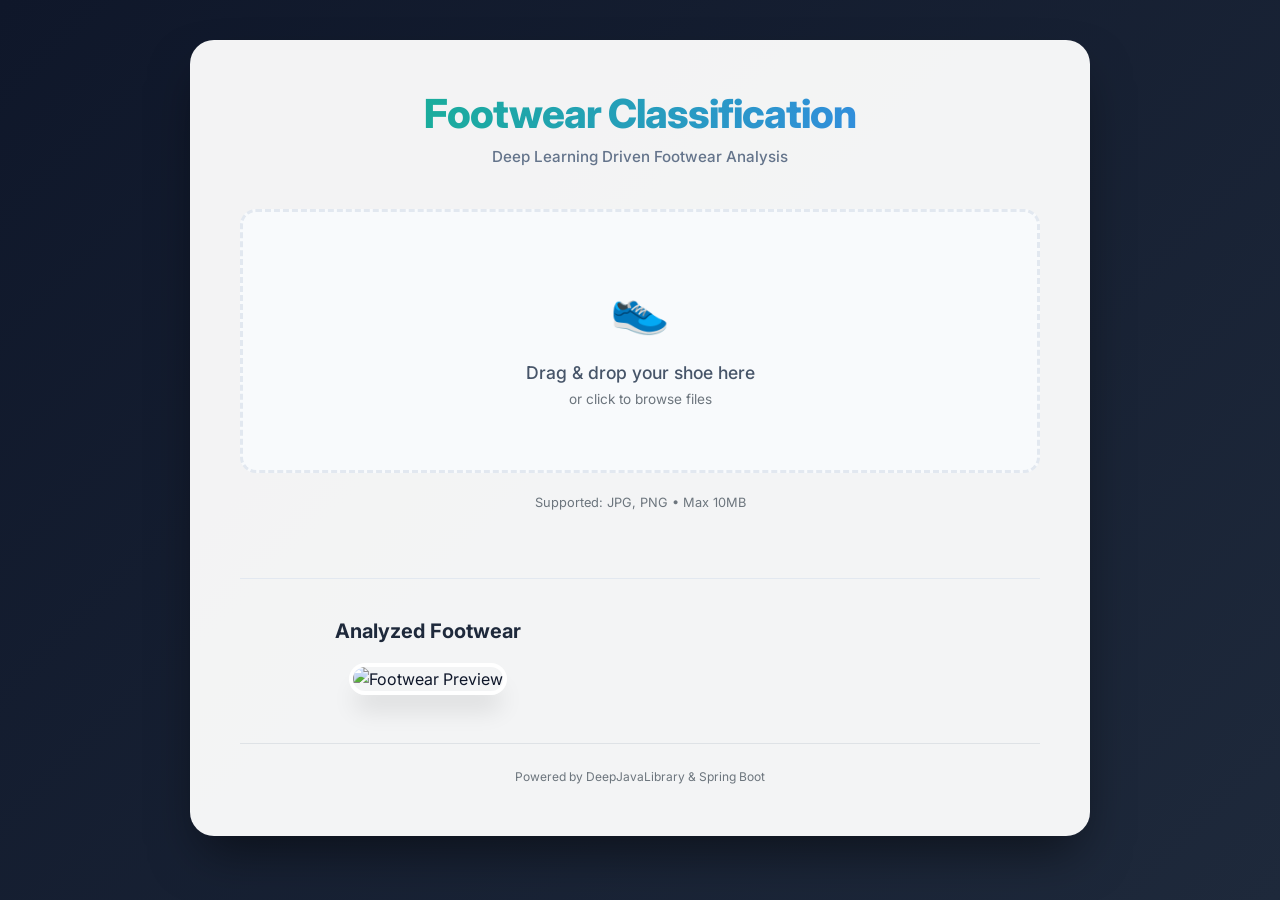
==== src/main/resources/static/index.html @ f11fcdc8 "" ====
<!DOCTYPE html>
<html lang="en">

<head>
    <title>SneakerLab AI | Footwear Classification</title>
    <meta charset="utf-8" />
    <meta name="viewport" content="width=device-width, initial-scale=1.0">
    <link href="https://fonts.googleapis.com/css2?family=Inter:wght@400;500;700;800&display=swap" rel="stylesheet">
    <link rel="stylesheet" href="https://stackpath.bootstrapcdn.com/bootstrap/4.3.1/css/bootstrap.min.css"
        integrity="sha384-ggOyR0iXCbMQv3Xipma34MD+dH/1fQ784/j6cY/iJTQUOhcWr7x9JvoRxT2MZw1T" crossorigin="anonymous">
    <link rel="stylesheet" href="style.css">
    <script src="script.js" defer></script>
</head>

<body>

    <div class="container-fluid">
        <header>
            <h1>Footwear Classification</h1>
            <p class="subtitle">Deep Learning Driven Footwear Analysis</p>
        </header>

        <main>
            <div class="card border-0 bg-transparent">
                <div class="card-body p-0">
                    <div id="drop-zone" class="drop-zone">
                        <div class="drop-zone-content">
                            <span class="mb-3 d-block" style="font-size: 3rem;">👟</span>
                            <p>Drag & drop your shoe here</p>
                            <span class="text-muted" style="font-size: 0.85rem;">or click to browse files</span>
                        </div>
                        <input type="file" accept="image/png, image/jpeg" id="image" name="image"
                            onchange="checkFiles(this.files);">
                    </div>
                    <p class="text-center text-muted mt-2" style="font-size: 0.8rem;">Supported: JPG, PNG • Max 10MB</p>
                </div>
            </div>

            <div id="answerPart" class="hidden">
                <div class="results-container">
                    <section class="preview-section">
                        <h5>Analyzed Footwear</h5>
                        <img id="preview" src="#" alt="Footwear Preview" />
                    </section>

                    <section class="analysis-section">
                        <div id="loadingPart" class="loading" style="display: none;">
                            <div class="spinner-border" role="status">
                                <span class="sr-only">Analyzing...</span>
                            </div>
                            <p class="mt-3 font-weight-bold" style="color: var(--primary);">Scanning Neural Pathways...</p>
                        </div>

                        <div id="resultsPart" class="results-section" style="display: none;">
                            <h5>Classification Analysis</h5>
                            <div id="classificationList"></div>
                        </div>
                    </section>
                </div>
            </div>
        </main>

        <footer class="mt-5 pt-4 text-center border-top">
            <p class="text-muted mb-0" style="font-size: 0.75rem;">Powered by DeepJavaLibrary & Spring Boot</p>
        </footer>
    </div>

</body>

</html>
---- src/main/resources/static/style.css ----
:root {
    --primary: #10b981;
    --primary-dark: #059669;
    --secondary: #3b82f6;
    --dark: #0f172a;
    --bg-gradient: linear-gradient(135deg, #0f172a 0%, #1e293b 100%);
    --card-bg: rgba(255, 255, 255, 0.95);
    --glass-bg: rgba(255, 255, 255, 0.1);
}

body {
    background: var(--bg-gradient);
    min-height: 100vh;
    padding: 40px 20px;
    font-family: 'Inter', -apple-system, sans-serif;
    color: #f8fafc;
}

.container-fluid {
    background: var(--card-bg);
    border-radius: 24px;
    padding: 50px;
    box-shadow: 0 25px 50px -12px rgba(0, 0, 0, 0.5);
    max-width: 900px;
    margin: 0 auto;
    color: var(--dark);
}

h1 {
    font-weight: 800;
    letter-spacing: -0.025em;
    background: linear-gradient(to right, var(--primary), var(--secondary));
    background-clip: text;
    -webkit-background-clip: text;
    -webkit-text-fill-color: transparent;
    text-align: center;
    margin-bottom: 8px;
    font-size: 2.5rem;
}

.subtitle {
    color: #64748b;
    font-size: 0.95rem;
    text-align: center;
    margin-bottom: 40px;
    font-weight: 500;
}

.drop-zone {
    border: 3px dashed #e2e8f0;
    border-radius: 16px;
    padding: 60px 40px;
    text-align: center;
    cursor: pointer;
    transition: all 0.4s cubic-bezier(0.4, 0, 0.2, 1);
    background-color: #f8fafc;
    position: relative;
    margin-bottom: 20px;
}

.drop-zone:hover, .drop-zone.dragover {
    border-color: var(--primary);
    background-color: #f0fdf4;
    transform: translateY(-2px);
    box-shadow: 0 10px 20px rgba(16, 185, 129, 0.1);
}

.drop-zone p {
    margin: 0;
    color: #475569;
    font-size: 1.1rem;
    font-weight: 500;
}

.drop-zone input[type="file"] {
    position: absolute;
    width: 100%;
    height: 100%;
    top: 0;
    left: 0;
    opacity: 0;
    cursor: pointer;
}

#answerPart {
    margin-top: 50px;
    padding-top: 40px;
    border-top: 1px solid #e2e8f0;
    animation: fadeIn 0.6s ease-out;
}

@keyframes fadeIn {
    from { opacity: 0; transform: translateY(10px); }
    to { opacity: 1; transform: translateY(0); }
}

.results-container {
    display: grid;
    grid-template-columns: 1fr 1fr;
    gap: 50px;
    align-items: start;
}

.preview-section {
    text-align: center;
}

.preview-section h5 {
    font-weight: 700;
    margin-bottom: 20px;
    color: #1e293b;
}

#preview {
    max-width: 100%;
    height: auto;
    border-radius: 20px;
    box-shadow: 0 20px 25px -5px rgba(0, 0, 0, 0.1);
    border: 4px solid white;
}

.results-section h5 {
    font-weight: 700;
    margin-bottom: 25px;
    color: #1e293b;
}

.classification-item {
    display: flex;
    flex-direction: column;
    margin-bottom: 20px;
    padding: 16px;
    background-color: #fff;
    border-radius: 12px;
    box-shadow: 0 4px 6px -1px rgba(0, 0, 0, 0.05);
    border: 1px solid #f1f5f9;
}

.classification-header {
    display: flex;
    justify-content: space-between;
    margin-bottom: 8px;
}

.classification-label {
    font-weight: 700;
    color: #1e293b;
    font-size: 1rem;
}

.classification-percentage {
    color: var(--primary-dark);
    font-weight: 800;
    font-size: 1.1rem;
}

.progress {
    height: 10px;
    border-radius: 9999px;
    background-color: #f1f5f9;
    overflow: hidden;
}

.progress-bar {
    background: linear-gradient(to right, var(--primary), var(--secondary));
    border-radius: 9999px;
    transition: width 1s cubic-bezier(0.4, 0, 0.2, 1);
}

.top-result {
    background: linear-gradient(to bottom right, #f0fdf4, #ffffff);
    border: 2px solid var(--primary);
    transform: scale(1.02);
}

.top-result .classification-label {
    font-size: 1.2rem;
    color: var(--primary-dark);
}

.loading {
    text-align: center;
    padding: 40px;
}

.spinner-border {
    width: 3rem;
    height: 3rem;
    color: var(--primary);
    border-width: 0.3em;
}

@media (max-width: 768px) {
    .container-fluid { padding: 30px; }
    .results-container { grid-template-columns: 1fr; }
    h1 { font-size: 2rem; }
}
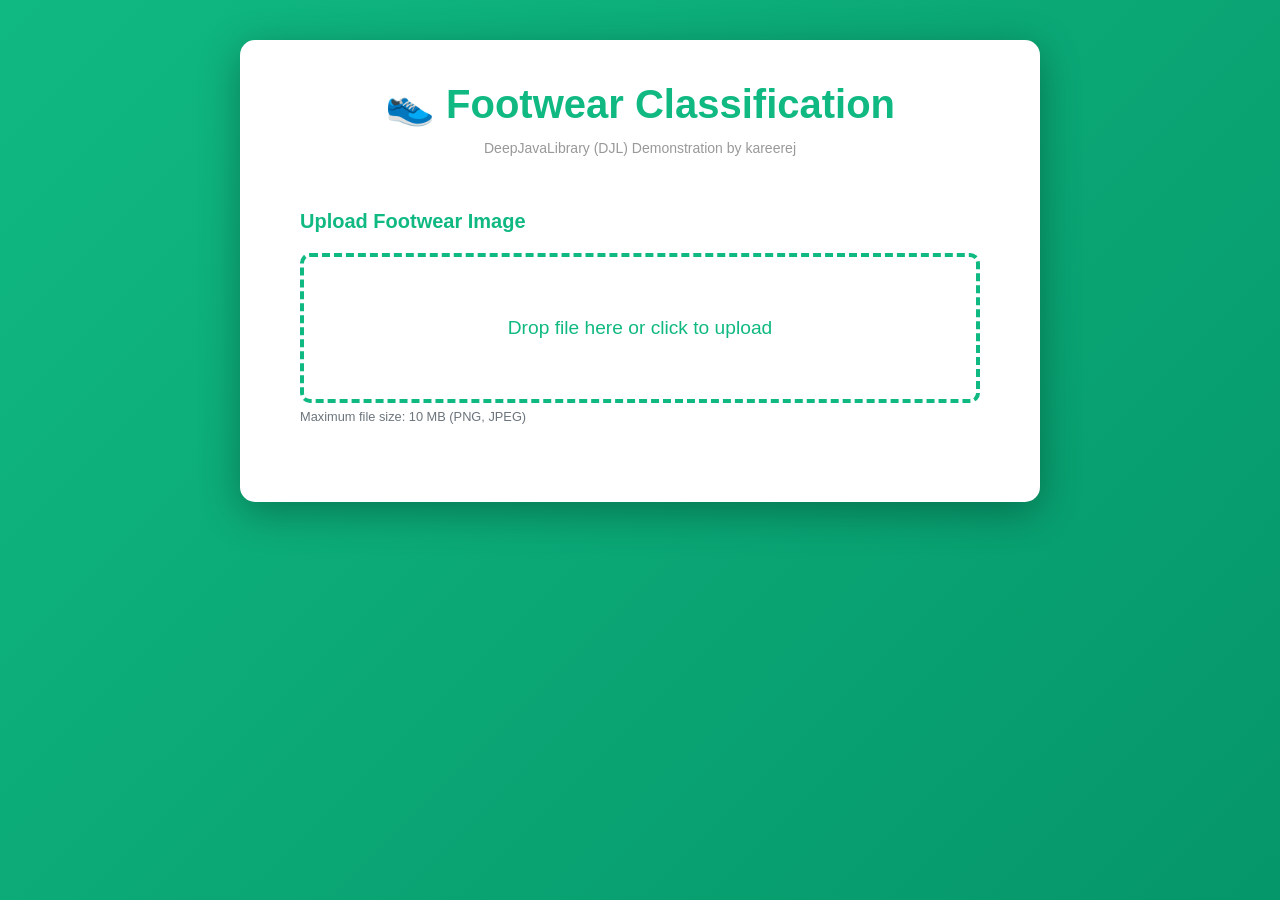
==== commit 53cb3ded: "Setup Docker port 8081 and GitHub Actions for deployment" ====
--- a/src/main/resources/static/index.html
+++ b/src/main/resources/static/index.html
@@ -1,70 +1,68 @@
 <!DOCTYPE html>
-<html lang="en">
+<html>
 
 <head>
-    <title>SneakerLab AI | Footwear Classification</title>
+    <title>Footwear Classification</title>
     <meta charset="utf-8" />
     <meta name="viewport" content="width=device-width, initial-scale=1.0">
-    <link href="https://fonts.googleapis.com/css2?family=Inter:wght@400;500;700;800&display=swap" rel="stylesheet">
     <link rel="stylesheet" href="https://stackpath.bootstrapcdn.com/bootstrap/4.3.1/css/bootstrap.min.css"
         integrity="sha384-ggOyR0iXCbMQv3Xipma34MD+dH/1fQ784/j6cY/iJTQUOhcWr7x9JvoRxT2MZw1T" crossorigin="anonymous">
     <link rel="stylesheet" href="style.css">
-    <script src="script.js" defer></script>
+    <script src="script.js" async></script>
 </head>
 
 <body>
 
     <div class="container-fluid">
-        <header>
-            <h1>Footwear Classification</h1>
-            <p class="subtitle">Deep Learning Driven Footwear Analysis</p>
-        </header>
+        <h1>👟 Footwear Classification</h1>
+        <p class="subtitle">DeepJavaLibrary (DJL) Demonstration by kareerej</p>
 
-        <main>
-            <div class="card border-0 bg-transparent">
-                <div class="card-body p-0">
-                    <div id="drop-zone" class="drop-zone">
-                        <div class="drop-zone-content">
-                            <span class="mb-3 d-block" style="font-size: 3rem;">👟</span>
-                            <p>Drag & drop your shoe here</p>
-                            <span class="text-muted" style="font-size: 0.85rem;">or click to browse files</span>
+        <div class="card border-0">
+            <div class="card-body">
+                <h5>Upload Footwear Image</h5>
+                <form>
+                    <div class="form-group">
+                        <div id="drop-zone" class="drop-zone">
+                            <span class="drop-zone__prompt">Drop file here or click to upload</span>
+                            <input type="file" accept="image/png, image/jpeg" class="drop-zone__input" id="image" name="image"
+                                onchange="checkFiles(this.files);">
                         </div>
-                        <input type="file" accept="image/png, image/jpeg" id="image" name="image"
-                            onchange="checkFiles(this.files);">
+                        <small class="form-text text-muted">Maximum file size: 10 MB (PNG, JPEG)</small>
                     </div>
-                    <p class="text-center text-muted mt-2" style="font-size: 0.8rem;">Supported: JPG, PNG • Max 10MB</p>
+                </form>
+            </div>
+        </div>
+
+        <div id="answerPart" class="hidden">
+            <!-- Results Container with Image Left and Results Right -->
+            <div class="results-container">
+                <!-- Image Preview Section -->
+                <div class="preview-section">
+                    <h5>Analyzed Image</h5>
+                    <img id="preview" src="#" alt="preview" />
+                </div>
+
+                <!-- Loading Indicator -->
+                <div id="loadingPart" class="loading" style="display: none;">
+                    <div class="spinner-border" role="status">
+                        <span class="sr-only">Loading...</span>
+                    </div>
+                    <p>Analyzing image...</p>
+                </div>
+
+                <!-- Results Section -->
+                <div id="resultsPart" class="results-section" style="display: none;">
+                    <h5>Classification Results</h5>
+                    <div id="topResult" class="classification-item top-result" style="display: none;">
+                        <div class="classification-label" id="topLabel"></div>
+                        <div class="classification-percentage" id="topPercentage"></div>
+                    </div>
+                    <div id="classificationList"></div>
                 </div>
             </div>
-
-            <div id="answerPart" class="hidden">
-                <div class="results-container">
-                    <section class="preview-section">
-                        <h5>Analyzed Footwear</h5>
-                        <img id="preview" src="#" alt="Footwear Preview" />
-                    </section>
-
-                    <section class="analysis-section">
-                        <div id="loadingPart" class="loading" style="display: none;">
-                            <div class="spinner-border" role="status">
-                                <span class="sr-only">Analyzing...</span>
-                            </div>
-                            <p class="mt-3 font-weight-bold" style="color: var(--primary);">Scanning Neural Pathways...</p>
-                        </div>
-
-                        <div id="resultsPart" class="results-section" style="display: none;">
-                            <h5>Classification Analysis</h5>
-                            <div id="classificationList"></div>
-                        </div>
-                    </section>
-                </div>
-            </div>
-        </main>
-
-        <footer class="mt-5 pt-4 text-center border-top">
-            <p class="text-muted mb-0" style="font-size: 0.75rem;">Powered by DeepJavaLibrary & Spring Boot</p>
-        </footer>
+        </div>
     </div>
 
 </body>
 
-</html>
+</html>
--- a/src/main/resources/static/style.css
+++ b/src/main/resources/static/style.css
@@ -1,197 +1,257 @@
-:root {
-    --primary: #10b981;
-    --primary-dark: #059669;
-    --secondary: #3b82f6;
-    --dark: #0f172a;
-    --bg-gradient: linear-gradient(135deg, #0f172a 0%, #1e293b 100%);
-    --card-bg: rgba(255, 255, 255, 0.95);
-    --glass-bg: rgba(255, 255, 255, 0.1);
-}
-
+/* Main Container Styling */
 body {
-    background: var(--bg-gradient);
+    background: linear-gradient(135deg, #10b981 0%, #059669 100%);
     min-height: 100vh;
-    padding: 40px 20px;
-    font-family: 'Inter', -apple-system, sans-serif;
-    color: #f8fafc;
+    padding-top: 40px;
+    padding-bottom: 40px;
+    font-family: 'Segoe UI', Tahoma, Geneva, Verdana, sans-serif;
 }
 
 .container-fluid {
-    background: var(--card-bg);
-    border-radius: 24px;
-    padding: 50px;
-    box-shadow: 0 25px 50px -12px rgba(0, 0, 0, 0.5);
-    max-width: 900px;
+    background: white;
+    border-radius: 15px;
+    padding: 40px;
+    box-shadow: 0 10px 40px rgba(0, 0, 0, 0.3);
+    max-width: 800px;
     margin: 0 auto;
-    color: var(--dark);
-}
-
+}
+
+/* Header Styling */
 h1 {
-    font-weight: 800;
-    letter-spacing: -0.025em;
-    background: linear-gradient(to right, var(--primary), var(--secondary));
-    background-clip: text;
-    -webkit-background-clip: text;
-    -webkit-text-fill-color: transparent;
-    text-align: center;
-    margin-bottom: 8px;
-    font-size: 2.5rem;
+    color: #10b981;
+    font-weight: 700;
+    margin-bottom: 10px;
+    text-align: center;
+}
+
+h5 {
+    color: #10b981;
+    font-weight: 600;
+    margin-bottom: 20px;
 }
 
 .subtitle {
-    color: #64748b;
-    font-size: 0.95rem;
-    text-align: center;
-    margin-bottom: 40px;
+    color: #999;
+    font-size: 14px;
+    text-align: center;
+    margin-bottom: 30px;
+}
+
+/* Form Styling */
+.form-group label {
+    font-weight: 600;
+    color: #333;
+    margin-bottom: 15px;
+}
+
+/* Drop Zone Styling */
+.drop-zone {
+    max-width: 100%;
+    height: 150px;
+    padding: 25px;
+    display: flex;
+    align-items: center;
+    justify-content: center;
+    text-align: center;
+    font-family: "Quicksand", sans-serif;
     font-weight: 500;
-}
-
-.drop-zone {
-    border: 3px dashed #e2e8f0;
-    border-radius: 16px;
-    padding: 60px 40px;
-    text-align: center;
+    font-size: 1.2rem;
     cursor: pointer;
-    transition: all 0.4s cubic-bezier(0.4, 0, 0.2, 1);
-    background-color: #f8fafc;
-    position: relative;
-    margin-bottom: 20px;
-}
-
-.drop-zone:hover, .drop-zone.dragover {
-    border-color: var(--primary);
+    color: #cccccc;
+    border: 4px dashed #10b981;
+    border-radius: 10px;
+    transition: all 0.3s ease;
+}
+
+.drop-zone--over {
+    border-style: solid;
     background-color: #f0fdf4;
-    transform: translateY(-2px);
-    box-shadow: 0 10px 20px rgba(16, 185, 129, 0.1);
-}
-
-.drop-zone p {
-    margin: 0;
-    color: #475569;
-    font-size: 1.1rem;
-    font-weight: 500;
-}
-
-.drop-zone input[type="file"] {
-    position: absolute;
+    color: #10b981;
+}
+
+.drop-zone__input {
+    display: none;
+}
+
+.drop-zone__prompt {
+    color: #10b981;
+}
+
+.drop-zone__thumb {
     width: 100%;
     height: 100%;
-    top: 0;
+    border-radius: 10px;
+    overflow: hidden;
+    background-color: #cccccc;
+    background-size: cover;
+    position: relative;
+}
+
+.drop-zone__thumb::after {
+    content: attr(data-label);
+    position: absolute;
+    bottom: 0;
     left: 0;
-    opacity: 0;
-    cursor: pointer;
-}
-
+    width: 100%;
+    padding: 5px 0;
+    color: #ffffff;
+    background: rgba(0, 0, 0, 0.75);
+    font-size: 14px;
+    text-align: center;
+}
+
+/* Result Container */
 #answerPart {
-    margin-top: 50px;
-    padding-top: 40px;
-    border-top: 1px solid #e2e8f0;
-    animation: fadeIn 0.6s ease-out;
-}
-
-@keyframes fadeIn {
-    from { opacity: 0; transform: translateY(10px); }
-    to { opacity: 1; transform: translateY(0); }
-}
-
+    margin-top: 40px;
+    padding-top: 30px;
+    border-top: 2px solid #eee;
+}
+
+#answerPart.hidden {
+    display: none;
+}
+
+/* Results Container - Two Column Layout */
 .results-container {
     display: grid;
     grid-template-columns: 1fr 1fr;
-    gap: 50px;
+    gap: 40px;
     align-items: start;
 }
 
+/* Image Preview */
 .preview-section {
     text-align: center;
-}
-
-.preview-section h5 {
-    font-weight: 700;
-    margin-bottom: 20px;
-    color: #1e293b;
 }
 
 #preview {
     max-width: 100%;
     height: auto;
-    border-radius: 20px;
-    box-shadow: 0 20px 25px -5px rgba(0, 0, 0, 0.1);
-    border: 4px solid white;
-}
-
-.results-section h5 {
-    font-weight: 700;
-    margin-bottom: 25px;
-    color: #1e293b;
+    border-radius: 10px;
+    box-shadow: 0 5px 20px rgba(0, 0, 0, 0.2);
+}
+
+/* Classification Results */
+.result-section {
+    margin-top: 30px;
 }
 
 .classification-item {
     display: flex;
-    flex-direction: column;
+    align-items: center;
+    margin-bottom: 15px;
+    padding: 12px 15px;
+    background-color: #f0fdf4;
+    border-radius: 8px;
+    border-left: 4px solid #10b981;
+}
+
+.classification-label {
+    font-weight: 600;
+    color: #333;
+    flex: 1;
+    margin-right: 15px;
+}
+
+.classification-bar {
+    flex: 2;
+    margin: 0 15px;
+}
+
+.progress {
+    height: 24px;
+    border-radius: 12px;
+    background-color: #e9ecef;
+}
+
+.progress-bar {
+    background: linear-gradient(90deg, #10b981 0%, #059669 100%);
+    border-radius: 12px;
+    display: flex;
+    align-items: center;
+    justify-content: flex-end;
+    padding-right: 8px;
+    font-size: 12px;
+    font-weight: 600;
+    color: white;
+}
+
+.classification-percentage {
+    min-width: 50px;
+    text-align: right;
+    color: #10b981;
+    font-weight: 700;
+}
+
+.top-result {
+    background-color: #dcfce7;
+    border-left-color: #10b981;
     margin-bottom: 20px;
-    padding: 16px;
-    background-color: #fff;
-    border-radius: 12px;
-    box-shadow: 0 4px 6px -1px rgba(0, 0, 0, 0.05);
-    border: 1px solid #f1f5f9;
-}
-
-.classification-header {
-    display: flex;
-    justify-content: space-between;
-    margin-bottom: 8px;
-}
-
-.classification-label {
-    font-weight: 700;
-    color: #1e293b;
-    font-size: 1rem;
-}
-
-.classification-percentage {
-    color: var(--primary-dark);
-    font-weight: 800;
-    font-size: 1.1rem;
-}
-
-.progress {
-    height: 10px;
-    border-radius: 9999px;
-    background-color: #f1f5f9;
-    overflow: hidden;
-}
-
-.progress-bar {
-    background: linear-gradient(to right, var(--primary), var(--secondary));
-    border-radius: 9999px;
-    transition: width 1s cubic-bezier(0.4, 0, 0.2, 1);
-}
-
-.top-result {
-    background: linear-gradient(to bottom right, #f0fdf4, #ffffff);
-    border: 2px solid var(--primary);
-    transform: scale(1.02);
+    padding: 15px;
 }
 
 .top-result .classification-label {
-    font-size: 1.2rem;
-    color: var(--primary-dark);
-}
-
+    color: #10b981;
+    font-size: 18px;
+}
+
+.top-result .classification-percentage {
+    color: #10b981;
+    font-size: 18px;
+}
+
+/* Loading State */
 .loading {
     text-align: center;
-    padding: 40px;
+    padding: 20px;
+    color: #10b981;
 }
 
 .spinner-border {
-    width: 3rem;
-    height: 3rem;
-    color: var(--primary);
-    border-width: 0.3em;
-}
-
+    color: #10b981;
+}
+
+/* Responsive Design */
 @media (max-width: 768px) {
-    .container-fluid { padding: 30px; }
-    .results-container { grid-template-columns: 1fr; }
-    h1 { font-size: 2rem; }
-}
+    .container-fluid {
+        padding: 20px;
+    }
+
+    h1 {
+        font-size: 28px;
+    }
+
+    /* Stack columns on mobile */
+    .results-container {
+        grid-template-columns: 1fr;
+        gap: 30px;
+    }
+
+    .preview-section {
+        text-align: center;
+    }
+
+    .results-section {
+        text-align: center;
+    }
+
+    .classification-item {
+        flex-direction: column;
+        align-items: flex-start;
+    }
+
+    .classification-label {
+        margin-bottom: 10px;
+        margin-right: 0;
+    }
+
+    .classification-bar {
+        width: 100%;
+        margin: 10px 0;
+    }
+
+    .classification-percentage {
+        margin-top: 8px;
+        text-align: left;
+    }
+}
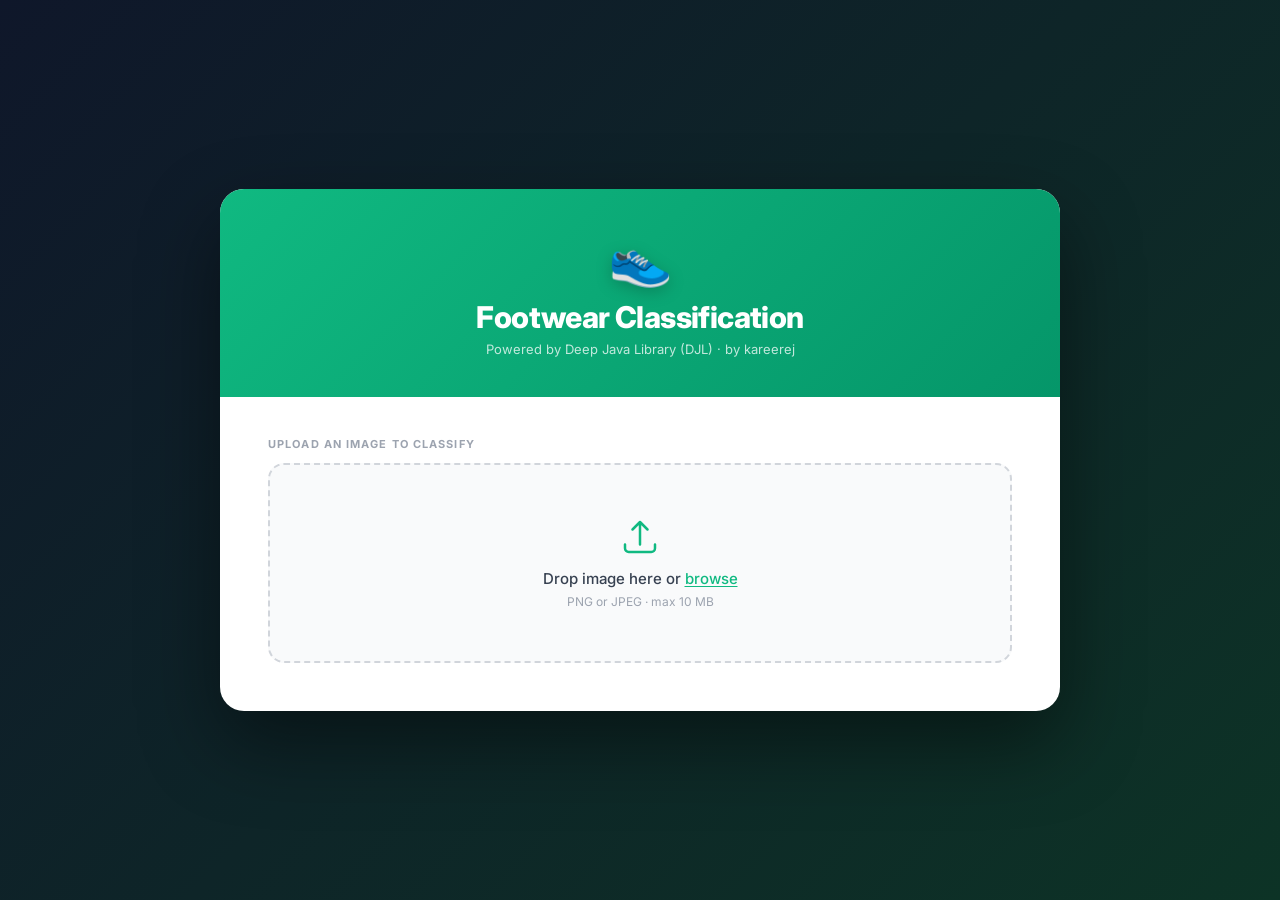
==== commit 4e75ec3c: "UI changes and new training" ====
--- a/src/main/resources/static/index.html
+++ b/src/main/resources/static/index.html
@@ -1,68 +1,72 @@
 <!DOCTYPE html>
-<html>
+<html lang="en">
 
 <head>
     <title>Footwear Classification</title>
     <meta charset="utf-8" />
     <meta name="viewport" content="width=device-width, initial-scale=1.0">
-    <link rel="stylesheet" href="https://stackpath.bootstrapcdn.com/bootstrap/4.3.1/css/bootstrap.min.css"
-        integrity="sha384-ggOyR0iXCbMQv3Xipma34MD+dH/1fQ784/j6cY/iJTQUOhcWr7x9JvoRxT2MZw1T" crossorigin="anonymous">
+    <link rel="preconnect" href="https://fonts.googleapis.com">
+    <link rel="preconnect" href="https://fonts.gstatic.com" crossorigin>
+    <link href="https://fonts.googleapis.com/css2?family=Inter:wght@400;500;600;700;800&display=swap" rel="stylesheet">
     <link rel="stylesheet" href="style.css">
-    <script src="script.js" async></script>
+    <script src="script.js" defer></script>
 </head>
 
 <body>
+    <div class="page-wrapper">
+        <div class="card">
 
-    <div class="container-fluid">
-        <h1>👟 Footwear Classification</h1>
-        <p class="subtitle">DeepJavaLibrary (DJL) Demonstration by kareerej</p>
+            <div class="card-header">
+                <div class="logo">👟</div>
+                <h1>Footwear Classification</h1>
+                <p class="subtitle">Powered by Deep Java Library (DJL) &middot; by kareerej</p>
+            </div>
 
-        <div class="card border-0">
             <div class="card-body">
-                <h5>Upload Footwear Image</h5>
-                <form>
-                    <div class="form-group">
-                        <div id="drop-zone" class="drop-zone">
-                            <span class="drop-zone__prompt">Drop file here or click to upload</span>
-                            <input type="file" accept="image/png, image/jpeg" class="drop-zone__input" id="image" name="image"
-                                onchange="checkFiles(this.files);">
-                        </div>
-                        <small class="form-text text-muted">Maximum file size: 10 MB (PNG, JPEG)</small>
-                    </div>
-                </form>
-            </div>
-        </div>
-
-        <div id="answerPart" class="hidden">
-            <!-- Results Container with Image Left and Results Right -->
-            <div class="results-container">
-                <!-- Image Preview Section -->
-                <div class="preview-section">
-                    <h5>Analyzed Image</h5>
-                    <img id="preview" src="#" alt="preview" />
+                <p class="section-label">Upload an image to classify</p>
+                <div id="drop-zone" class="drop-zone">
+                    <svg class="upload-icon" viewBox="0 0 24 24" fill="none" stroke="currentColor" stroke-width="1.5"
+                        stroke-linecap="round" stroke-linejoin="round">
+                        <path d="M3 16.5v2.25A2.25 2.25 0 005.25 21h13.5A2.25 2.25 0 0021 18.75V16.5m-13.5-9L12 3m0 0l4.5 4.5M12 3v13.5"/>
+                    </svg>
+                    <span class="drop-zone__prompt">Drop image here or <span class="link">browse</span></span>
+                    <span class="drop-zone__hint">PNG or JPEG &middot; max 10 MB</span>
+                    <input type="file" accept="image/png, image/jpeg" class="drop-zone__input" id="image" name="image"
+                        onchange="checkFiles(this.files);">
                 </div>
 
-                <!-- Loading Indicator -->
-                <div id="loadingPart" class="loading" style="display: none;">
-                    <div class="spinner-border" role="status">
-                        <span class="sr-only">Loading...</span>
+                <div id="answerPart" class="hidden">
+                    <div class="divider"></div>
+                    <div class="results-container">
+
+                        <div class="preview-section">
+                            <p class="section-label">Analyzed Image</p>
+                            <img id="preview" src="#" alt="preview" />
+                        </div>
+
+                        <div class="results-side">
+                            <div id="loadingPart" class="loading" style="display: none;">
+                                <div class="spinner"></div>
+                                <p>Analyzing image&hellip;</p>
+                            </div>
+
+                            <div id="resultsPart" style="display: none;">
+                                <p class="section-label">Classification Results</p>
+                                <div id="topResult" class="top-result" style="display: none;">
+                                    <span class="top-badge">Best Match</span>
+                                    <div class="top-label" id="topLabel"></div>
+                                    <div class="top-percentage" id="topPercentage"></div>
+                                </div>
+                                <div id="classificationList" class="classification-list"></div>
+                            </div>
+                        </div>
+
                     </div>
-                    <p>Analyzing image...</p>
-                </div>
-
-                <!-- Results Section -->
-                <div id="resultsPart" class="results-section" style="display: none;">
-                    <h5>Classification Results</h5>
-                    <div id="topResult" class="classification-item top-result" style="display: none;">
-                        <div class="classification-label" id="topLabel"></div>
-                        <div class="classification-percentage" id="topPercentage"></div>
-                    </div>
-                    <div id="classificationList"></div>
                 </div>
             </div>
+
         </div>
     </div>
-
 </body>
 
-</html>+</html>
--- a/src/main/resources/static/style.css
+++ b/src/main/resources/static/style.css
@@ -1,90 +1,132 @@
-/* Main Container Styling */
+*, *::before, *::after {
+    box-sizing: border-box;
+    margin: 0;
+    padding: 0;
+}
+
 body {
-    background: linear-gradient(135deg, #10b981 0%, #059669 100%);
+    font-family: 'Inter', sans-serif;
+    background: linear-gradient(135deg, #0f172a 0%, #0d3326 100%);
     min-height: 100vh;
-    padding-top: 40px;
-    padding-bottom: 40px;
-    font-family: 'Segoe UI', Tahoma, Geneva, Verdana, sans-serif;
-}
-
-.container-fluid {
-    background: white;
-    border-radius: 15px;
-    padding: 40px;
-    box-shadow: 0 10px 40px rgba(0, 0, 0, 0.3);
-    max-width: 800px;
-    margin: 0 auto;
-}
-
-/* Header Styling */
-h1 {
-    color: #10b981;
-    font-weight: 700;
-    margin-bottom: 10px;
-    text-align: center;
-}
-
-h5 {
-    color: #10b981;
-    font-weight: 600;
-    margin-bottom: 20px;
-}
-
-.subtitle {
-    color: #999;
-    font-size: 14px;
-    text-align: center;
-    margin-bottom: 30px;
-}
-
-/* Form Styling */
-.form-group label {
-    font-weight: 600;
-    color: #333;
-    margin-bottom: 15px;
-}
-
-/* Drop Zone Styling */
-.drop-zone {
-    max-width: 100%;
-    height: 150px;
-    padding: 25px;
     display: flex;
     align-items: center;
     justify-content: center;
+    padding: 24px;
+}
+
+.page-wrapper {
+    width: 100%;
+    max-width: 840px;
+}
+
+/* Card */
+.card {
+    background: #ffffff;
+    border-radius: 24px;
+    box-shadow: 0 32px 80px rgba(0, 0, 0, 0.45);
+    overflow: hidden;
+}
+
+/* Header */
+.card-header {
+    background: linear-gradient(135deg, #10b981 0%, #059669 100%);
+    padding: 44px 48px 40px;
     text-align: center;
-    font-family: "Quicksand", sans-serif;
+    color: white;
+}
+
+.logo {
+    font-size: 52px;
+    line-height: 1;
+    margin-bottom: 14px;
+    filter: drop-shadow(0 4px 8px rgba(0,0,0,0.2));
+}
+
+h1 {
+    font-size: 30px;
+    font-weight: 800;
+    letter-spacing: -0.6px;
+    margin-bottom: 6px;
+}
+
+.subtitle {
+    font-size: 13px;
+    font-weight: 400;
+    opacity: 0.75;
+}
+
+/* Body */
+.card-body {
+    padding: 40px 48px 48px;
+}
+
+.section-label {
+    font-size: 11px;
+    font-weight: 700;
+    text-transform: uppercase;
+    letter-spacing: 0.1em;
+    color: #9ca3af;
+    margin-bottom: 12px;
+}
+
+/* Drop Zone */
+.drop-zone {
+    border: 2px dashed #d1d5db;
+    border-radius: 16px;
+    padding: 52px 24px;
+    display: flex;
+    flex-direction: column;
+    align-items: center;
+    justify-content: center;
+    gap: 6px;
+    cursor: pointer;
+    transition: border-color 0.2s, background 0.2s;
+    background: #f9fafb;
+    text-align: center;
+    position: relative;
+    min-height: 180px;
+}
+
+.drop-zone:hover,
+.drop-zone--over {
+    border-color: #10b981;
+    background: #f0fdf4;
+}
+
+.upload-icon {
+    width: 40px;
+    height: 40px;
+    color: #10b981;
+    margin-bottom: 6px;
+}
+
+.drop-zone__prompt {
+    font-size: 15px;
     font-weight: 500;
-    font-size: 1.2rem;
-    cursor: pointer;
-    color: #cccccc;
-    border: 4px dashed #10b981;
-    border-radius: 10px;
-    transition: all 0.3s ease;
-}
-
-.drop-zone--over {
-    border-style: solid;
-    background-color: #f0fdf4;
+    color: #374151;
+}
+
+.drop-zone__prompt .link {
     color: #10b981;
+    text-decoration: underline;
+    text-underline-offset: 2px;
+}
+
+.drop-zone__hint {
+    font-size: 12px;
+    color: #9ca3af;
 }
 
 .drop-zone__input {
     display: none;
 }
 
-.drop-zone__prompt {
-    color: #10b981;
-}
-
 .drop-zone__thumb {
-    width: 100%;
-    height: 100%;
-    border-radius: 10px;
-    overflow: hidden;
-    background-color: #cccccc;
+    position: absolute;
+    inset: 0;
+    border-radius: 14px;
     background-size: cover;
-    position: relative;
+    background-position: center;
 }
 
 .drop-zone__thumb::after {
@@ -92,30 +134,33 @@
     position: absolute;
     bottom: 0;
     left: 0;
-    width: 100%;
-    padding: 5px 0;
-    color: #ffffff;
-    background: rgba(0, 0, 0, 0.75);
-    font-size: 14px;
+    right: 0;
+    padding: 7px 12px;
+    background: rgba(0, 0, 0, 0.6);
+    color: white;
+    font-size: 12px;
+    font-weight: 500;
     text-align: center;
-}
-
-/* Result Container */
-#answerPart {
-    margin-top: 40px;
-    padding-top: 30px;
-    border-top: 2px solid #eee;
-}
-
-#answerPart.hidden {
+    border-radius: 0 0 14px 14px;
+    backdrop-filter: blur(4px);
+}
+
+/* Divider */
+.divider {
+    height: 1px;
+    background: #f3f4f6;
+    margin: 36px 0;
+}
+
+.hidden {
     display: none;
 }
 
-/* Results Container - Two Column Layout */
+/* Results layout */
 .results-container {
     display: grid;
     grid-template-columns: 1fr 1fr;
-    gap: 40px;
+    gap: 48px;
     align-items: start;
 }
 
@@ -125,133 +170,140 @@
 }
 
 #preview {
-    max-width: 100%;
-    height: auto;
+    width: 100%;
+    border-radius: 14px;
+    box-shadow: 0 8px 30px rgba(0, 0, 0, 0.15);
+    display: block;
+}
+
+/* Loading */
+.loading {
+    display: flex;
+    flex-direction: column;
+    align-items: center;
+    gap: 14px;
+    padding: 48px 0;
+    color: #6b7280;
+    font-size: 14px;
+    font-weight: 500;
+}
+
+.spinner {
+    width: 36px;
+    height: 36px;
+    border: 3px solid #e5e7eb;
+    border-top-color: #10b981;
+    border-radius: 50%;
+    animation: spin 0.75s linear infinite;
+}
+
+@keyframes spin {
+    to { transform: rotate(360deg); }
+}
+
+/* Top Result */
+.top-result {
+    background: linear-gradient(135deg, #ecfdf5 0%, #d1fae5 100%);
+    border: 1px solid #a7f3d0;
+    border-radius: 16px;
+    padding: 20px 22px;
+    margin-bottom: 14px;
+}
+
+.top-badge {
+    display: inline-block;
+    background: #10b981;
+    color: white;
+    font-size: 10px;
+    font-weight: 700;
+    text-transform: uppercase;
+    letter-spacing: 0.1em;
+    padding: 3px 10px;
+    border-radius: 99px;
+    margin-bottom: 10px;
+}
+
+.top-label {
+    font-size: 20px;
+    font-weight: 700;
+    color: #064e3b;
+    margin-bottom: 4px;
+}
+
+.top-percentage {
+    font-size: 36px;
+    font-weight: 800;
+    color: #10b981;
+    line-height: 1;
+    letter-spacing: -1px;
+}
+
+/* Classification List */
+.classification-list {
+    display: flex;
+    flex-direction: column;
+    gap: 8px;
+}
+
+.classification-item {
+    display: flex;
+    align-items: center;
+    gap: 10px;
+    padding: 10px 14px;
+    background: #f9fafb;
     border-radius: 10px;
-    box-shadow: 0 5px 20px rgba(0, 0, 0, 0.2);
-}
-
-/* Classification Results */
-.result-section {
-    margin-top: 30px;
-}
-
-.classification-item {
-    display: flex;
-    align-items: center;
-    margin-bottom: 15px;
-    padding: 12px 15px;
-    background-color: #f0fdf4;
-    border-radius: 8px;
-    border-left: 4px solid #10b981;
+    border: 1px solid #f3f4f6;
+    transition: background 0.15s;
+}
+
+.classification-item:hover {
+    background: #f3f4f6;
 }
 
 .classification-label {
+    font-size: 13px;
     font-weight: 600;
-    color: #333;
+    color: #374151;
+    min-width: 90px;
+    flex-shrink: 0;
+}
+
+.classification-bar {
     flex: 1;
-    margin-right: 15px;
-}
-
-.classification-bar {
-    flex: 2;
-    margin: 0 15px;
 }
 
 .progress {
-    height: 24px;
-    border-radius: 12px;
-    background-color: #e9ecef;
+    height: 6px;
+    background: #e5e7eb;
+    border-radius: 99px;
+    overflow: hidden;
 }
 
 .progress-bar {
-    background: linear-gradient(90deg, #10b981 0%, #059669 100%);
-    border-radius: 12px;
-    display: flex;
-    align-items: center;
-    justify-content: flex-end;
-    padding-right: 8px;
+    height: 100%;
+    background: linear-gradient(90deg, #10b981, #059669);
+    border-radius: 99px;
+    transition: width 0.6s ease;
+}
+
+.classification-percentage {
     font-size: 12px;
-    font-weight: 600;
-    color: white;
-}
-
-.classification-percentage {
-    min-width: 50px;
+    font-weight: 700;
+    color: #10b981;
+    min-width: 42px;
     text-align: right;
-    color: #10b981;
-    font-weight: 700;
-}
-
-.top-result {
-    background-color: #dcfce7;
-    border-left-color: #10b981;
-    margin-bottom: 20px;
-    padding: 15px;
-}
-
-.top-result .classification-label {
-    color: #10b981;
-    font-size: 18px;
-}
-
-.top-result .classification-percentage {
-    color: #10b981;
-    font-size: 18px;
-}
-
-/* Loading State */
-.loading {
-    text-align: center;
-    padding: 20px;
-    color: #10b981;
-}
-
-.spinner-border {
-    color: #10b981;
-}
-
-/* Responsive Design */
-@media (max-width: 768px) {
-    .container-fluid {
-        padding: 20px;
-    }
-
-    h1 {
-        font-size: 28px;
-    }
-
-    /* Stack columns on mobile */
-    .results-container {
-        grid-template-columns: 1fr;
-        gap: 30px;
-    }
-
-    .preview-section {
-        text-align: center;
-    }
-
-    .results-section {
-        text-align: center;
-    }
-
-    .classification-item {
-        flex-direction: column;
-        align-items: flex-start;
-    }
-
-    .classification-label {
-        margin-bottom: 10px;
-        margin-right: 0;
-    }
-
-    .classification-bar {
-        width: 100%;
-        margin: 10px 0;
-    }
-
-    .classification-percentage {
-        margin-top: 8px;
-        text-align: left;
-    }
-}
+    flex-shrink: 0;
+}
+
+/* Responsive */
+@media (max-width: 640px) {
+    body { padding: 16px; }
+    .card-header { padding: 32px 24px 28px; }
+    .card-body { padding: 28px 24px 36px; }
+    h1 { font-size: 24px; }
+    .results-container { grid-template-columns: 1fr; gap: 28px; }
+    .top-percentage { font-size: 28px; }
+    .classification-item { flex-wrap: wrap; }
+    .classification-label { min-width: unset; width: 100%; }
+    .classification-bar { flex: 1; }
+}
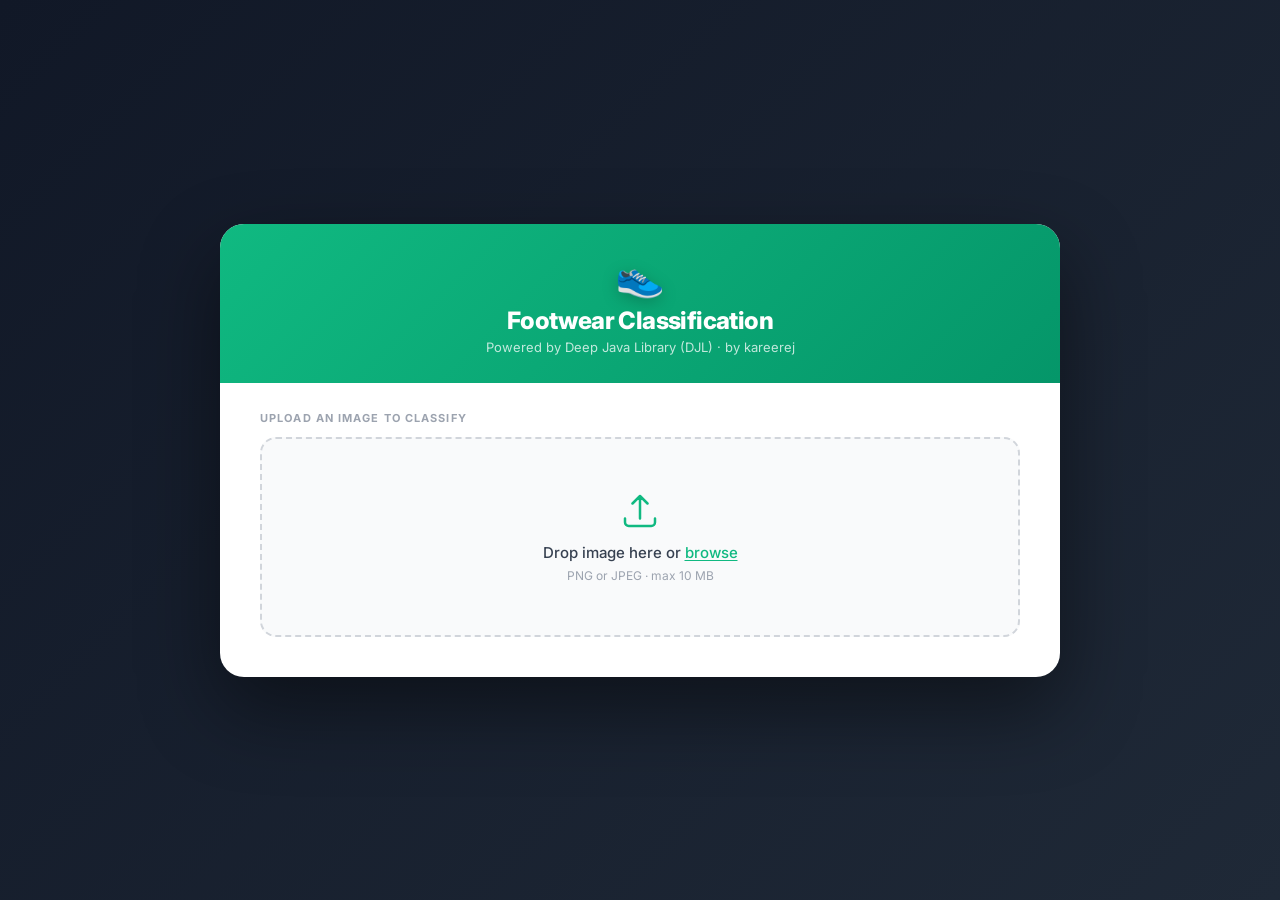
==== commit 723ca122: "" ====
--- a/src/main/resources/static/index.html
+++ b/src/main/resources/static/index.html
@@ -8,8 +8,8 @@
     <link rel="preconnect" href="https://fonts.googleapis.com">
     <link rel="preconnect" href="https://fonts.gstatic.com" crossorigin>
     <link href="https://fonts.googleapis.com/css2?family=Inter:wght@400;500;600;700;800&display=swap" rel="stylesheet">
-    <link rel="stylesheet" href="style.css">
-    <script src="script.js" defer></script>
+    <link rel="stylesheet" href="style.css?v=2">
+    <script src="script.js?v=2" defer></script>
 </head>
 
 <body>
--- a/src/main/resources/static/style.css
+++ b/src/main/resources/static/style.css
@@ -6,7 +6,7 @@
 
 body {
     font-family: 'Inter', sans-serif;
-    background: linear-gradient(135deg, #0f172a 0%, #0d3326 100%);
+    background: linear-gradient(135deg, #111827 0%, #1f2937 100%);
     min-height: 100vh;
     display: flex;
     align-items: center;
@@ -30,23 +30,23 @@
 /* Header */
 .card-header {
     background: linear-gradient(135deg, #10b981 0%, #059669 100%);
-    padding: 44px 48px 40px;
+    padding: 32px 40px 28px;
     text-align: center;
     color: white;
 }
 
 .logo {
-    font-size: 52px;
+    font-size: 40px;
     line-height: 1;
-    margin-bottom: 14px;
+    margin-bottom: 10px;
     filter: drop-shadow(0 4px 8px rgba(0,0,0,0.2));
 }
 
 h1 {
-    font-size: 30px;
+    font-size: 24px;
     font-weight: 800;
     letter-spacing: -0.6px;
-    margin-bottom: 6px;
+    margin-bottom: 4px;
 }
 
 .subtitle {
@@ -57,7 +57,7 @@
 
 /* Body */
 .card-body {
-    padding: 40px 48px 48px;
+    padding: 28px 40px 40px;
 }
 
 .section-label {
